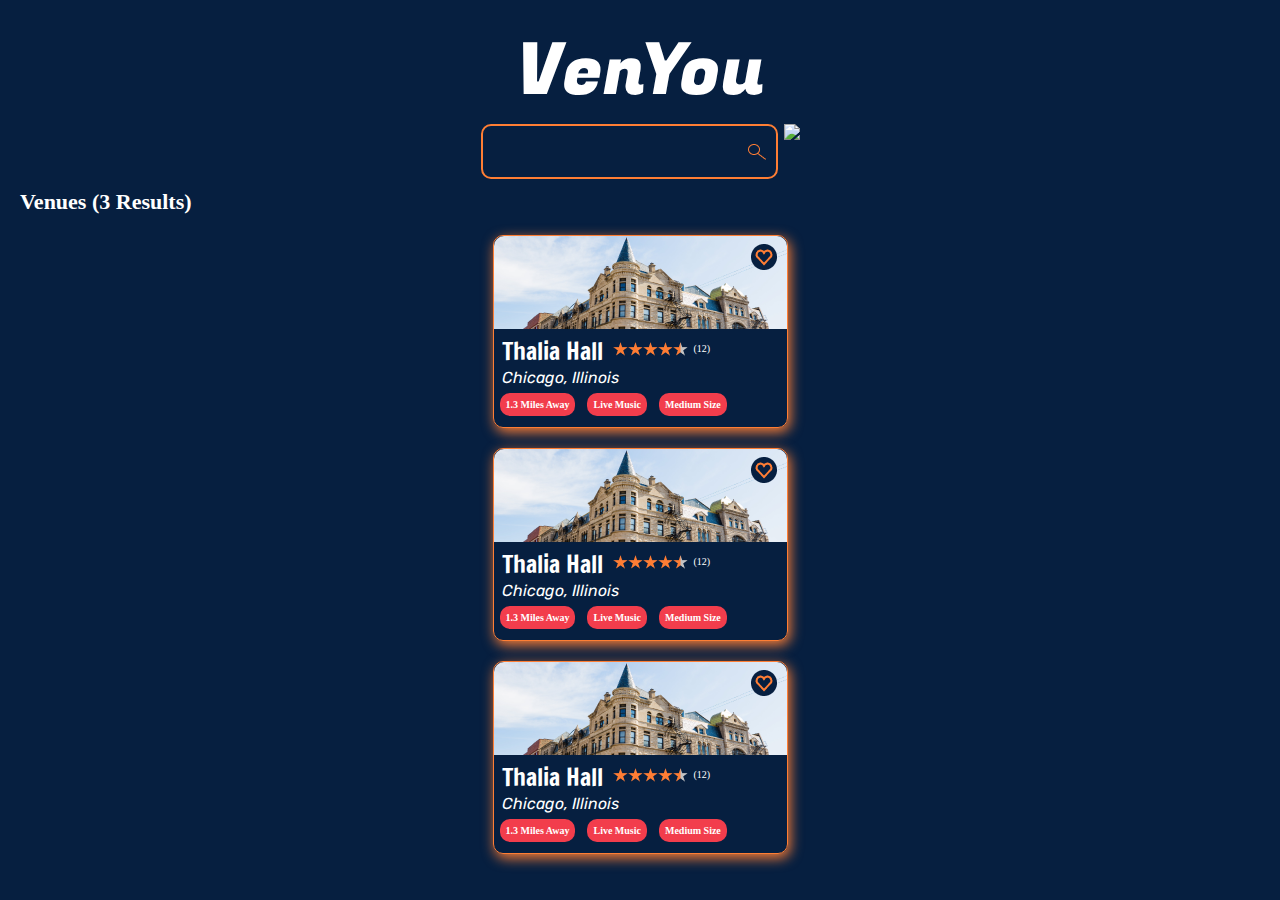
==== searchVenuePage.html @ ec91dec0 "page 2 updates" ====
<html>

<head>
    <link href="css/index.css" rel="stylesheet" type"text/css">
    <title>VenYou Login Page</title>
    <script src="https://ajax.googleapis.com/ajax/libs/jquery/3.5.1/jquery.min.js"></script>
    <link rel="preconnect" href="https://fonts.gstatic.com">
    <link href="https://fonts.googleapis.com/css2?family=Fugaz+One&display=swap" rel="stylesheet">
    <link rel="preconnect" href="https://fonts.gstatic.com">
    <link href="https://fonts.googleapis.com/css2?family=Rubik&display=swap" rel="stylesheet">
    <meta name="viewport" content="width=device-width, initial-scale=1.0">
    <link rel="preconnect" href="https://fonts.gstatic.com">
    <link href="https://fonts.googleapis.com/css2?family=Rubik&display=swap" rel="stylesheet">
    <link rel="preconnect" href="https://fonts.gstatic.com">
    <link href="https://fonts.googleapis.com/css2?family=Francois+One&display=swap" rel="stylesheet">
</head>

<body id="index2Body">
    <div class="cardPageBody">
        <h1>VenYou</h1>
        <div class="headerSectionIndex2">
            <div class="searchBar">
                <img id="searchBarIcon" src="./images/SearchBar.png">
            </div>
            <img src="./images/FilterIcon.png">
        </div>
        <h2 id="searchPageH2">Venues (3 Results)</h2>

        <div class="venueCard">
            <div class="venuePicture">
                <img src="./images/cardPicture.png">
            </div>
            <div class="venueDescription">
                <div class="venueName">
                    <h4>Thalia Hall</h4>
                    <div>
                        <img class="stars" src="./images/Stars.png">
                    </div>
                    <p>(12)</p>
                </div>
                <h5>Chicago, Illinois</h5>
                <div class="attributes">
                    <p>1.3 Miles Away</p>
                    <p>Live Music</p>
                    <p>Medium Size</p>
                </div>
            </div>
        </div>
        <div class="venueCard">
            <div class="venuePicture">
                <img src="./images/cardPicture.png">
            </div>
            <div class="venueDescription">
                <div class="venueName">
                    <h4>Thalia Hall</h4>
                    <div>
                        <img class="stars" src="./images/Stars.png">
                    </div>
                    <p>(12)</p>
                </div>
                <h5>Chicago, Illinois</h5>
                <div class="attributes">
                    <p>1.3 Miles Away</p>
                    <p>Live Music</p>
                    <p>Medium Size</p>
                </div>
            </div>
        </div>
        <div class="venueCard">
            <div class="venuePicture">
                <img src="./images/cardPicture.png">
            </div>
            <div class="venueDescription">
                <div class="venueName">
                    <h4>Thalia Hall</h4>
                    <div>
                        <img class="stars" src="./images/Stars.png">
                    </div>
                    <p>(12)</p>
                </div>
                <h5>Chicago, Illinois</h5>
                <div class="attributes">
                    <p>1.3 Miles Away</p>
                    <p>Live Music</p>
                    <p>Medium Size</p>
                </div>
            </div>
        </div>
    </div>
</body>
<script src="js/index.js"></script>

</html>
---- css/index.css ----
body {
  display: grid;
  grid-template-columns: 1fr;
  grid-template-rows: auto auto auto;
  grid-template-areas:
    "headerSection"
    "signInSection"
    "footerSection";
  background-color: #061f40;
  color: white;
  margin: 15px 10px;
}

.cardPageBody {
  display: flex;
  flex-direction: column;
  align-items: center;
  justify-content: center;
}

.headerSectionIndex2 {
  display: flex;
}

#searchPageH2 {
  align-self: flex-start;
  margin-left: 10px;
  padding: 10px 0px;
}

.searchBar {
  height: 51px;
  width: 293px;
  border-radius: 10px;
  border: 2px solid hsla(22, 99%, 60%, 1);
  margin-right: 6px;
}

#searchBarIcon {
  float: right;
  padding-top: 18px;
  padding-right: 10px;
}

.venueCard {
  grid-template-columns: 1fr;
  grid-template-rows: auto auto;
  grid-template-areas:
    "venuePicture"
    "venueDescription";

  width: 293px;
  border-radius: 10px;
  box-shadow: 2px 4px 13px 0px hsla(22, 99%, 60%, 1);
  border: 1px solid hsla(22, 99%, 60%, 1);
  margin: 10px;
}

.venuePicture {
  grid-area: venuePicture;
}

.venuePicture > img {
  border-radius: 10px 10px 0px 0px;
}

.venueDescription {
  grid-area: venueDescription;
  justify-content: start;
}

.venueName {
  display: flex;
}

.venueName > p {
  font-size: 10px;
  margin-top: 14px;
}

.stars {
  margin-left: 10px;
  margin-top: 13px;
}

.attributes > p {
  background-color: #f23d4c;
  border-radius: 10px;
  padding: 6px;
}

h1 {
  font-family: Fugaz One;
  font-size: 72px;
  font-style: normal;
  font-weight: 400;
  letter-spacing: 0em;
  margin: 0;
}

h2 {
  font-family: Roboto;
  font-size: 22px;
  font-style: normal;
  font-weight: 700;
  line-height: 26px;
  letter-spacing: 0em;
  text-align: center;
  margin: 0;
}

h3 {
  font-family: Roboto;
  font-size: 16px;
  font-style: normal;
  font-weight: 700;
  line-height: 19px;
  letter-spacing: 0em;
  text-align: center;
}

h4 {
  margin-top: 5;
  margin-bottom: 0;
  font-family: Francois One;
  font-size: 24px;
  font-style: normal;
  font-weight: 400;
  line-height: 34px;
  letter-spacing: 0em;
  text-align: left;
  padding-left: 8px;
}

h5 {
  margin: 0;
  font-family: Rubik;
  font-size: 16px;
  font-style: italic;
  font-weight: 400;
  line-height: 19px;
  letter-spacing: 0em;
  text-align: left;
  padding-left: 8px;
}

.inputSection {
  background-color: white;
  font-family: Roboto;
  font-size: 14px;
  color: #061f40;
  height: 30px;
  width: 345px;
  border-radius: 10px;
  text-align: center;
  padding-top: 12px;
  margin-top: 10px;
}

.headerSection {
  grid-area: headerSection;
  display: flex;
  justify-content: space-evenly;
  /* outline-style: solid;
  outline-color: white; */
  align-items: center;
}

.pictureDescription {
  text-align: center;
  font-family: Rubik;
  font-size: 16px;
  font-style: normal;
  font-weight: 700;
  line-height: 12px;
  letter-spacing: 0em;
}

.signInSection {
  grid-area: signInSection;
  display: flex;
  flex-direction: column;
  align-items: center;
  justify-content: space between;
}

.footerSection {
  grid-area: footerSection;
  display: flex;
  justify-content: space-evenly;
  align-items: center;
  margin-top: 10px;
}

.socialMediaIcons {
  display: flex;
  justify-content: space-around;
  width: 227px;
  margin-top: 10px;
  text-align: center;
  margin-bottom: 20px;
}

p {
  margin: 6;
}

.socialMediaText {
  font-size: 10px;
}

.attributes {
  display: flex;
  font-size: 10px;
  padding-bottom: 5px;
  font-weight: 800;
}

button {
  height: 46px;
  width: 227px;
  background-color: #fe7e34;
  border-radius: 10px;
  font-family: Roboto;
  font-size: 18px;
  font-style: normal;
  font-weight: 700;
  letter-spacing: 0em;
  text-align: center;
  margin-top: 10px;
  pointer-events: none;
}
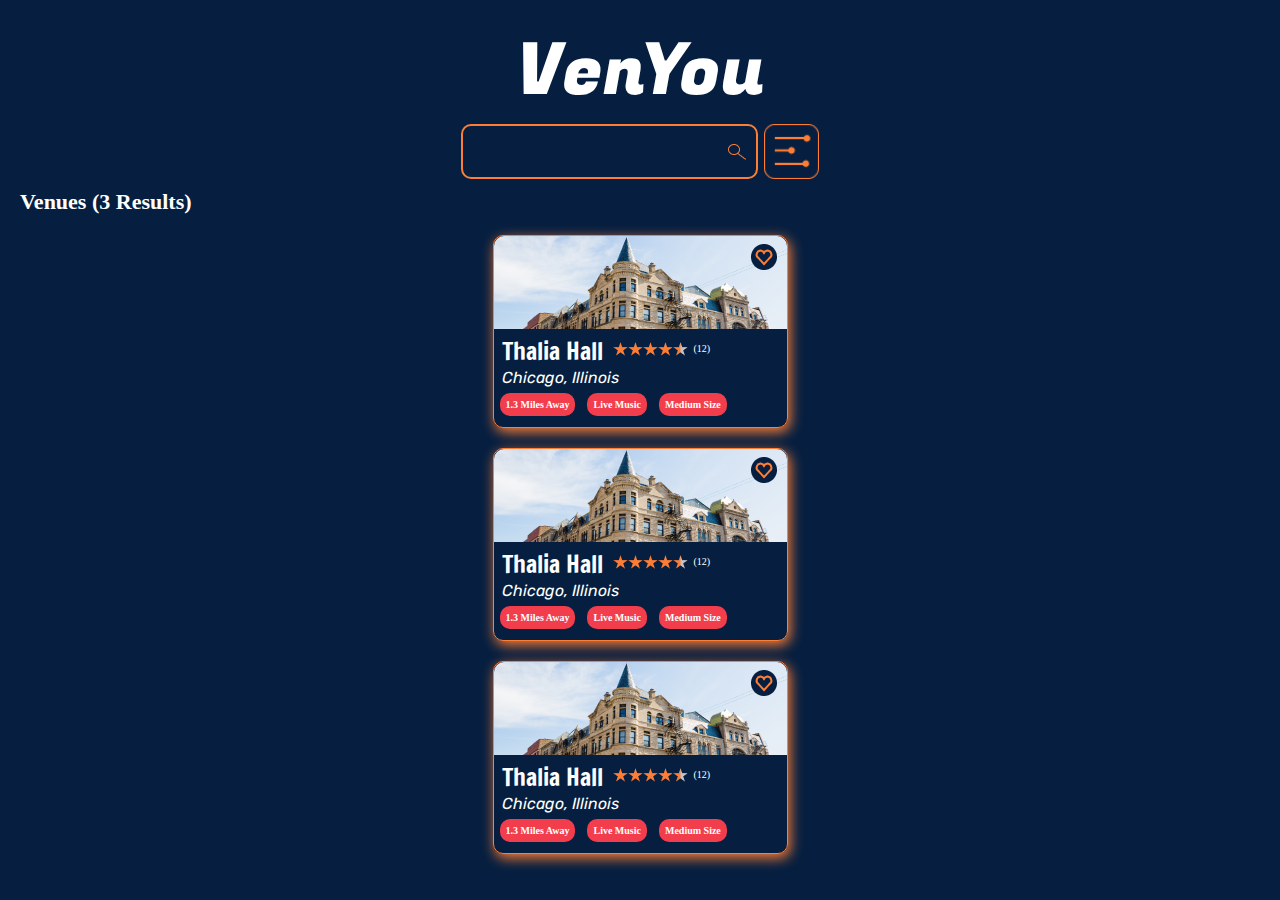
==== commit 5566c406: "quick fixies" ====
--- a/searchVenuePage.html
+++ b/searchVenuePage.html
@@ -22,7 +22,7 @@
             <div class="searchBar">
                 <img id="searchBarIcon" src="./images/SearchBar.png">
             </div>
-            <img src="./images/FilterIcon.png">
+            <img src="./images/filterIcon.png">
         </div>
         <h2 id="searchPageH2">Venues (3 Results)</h2>
 
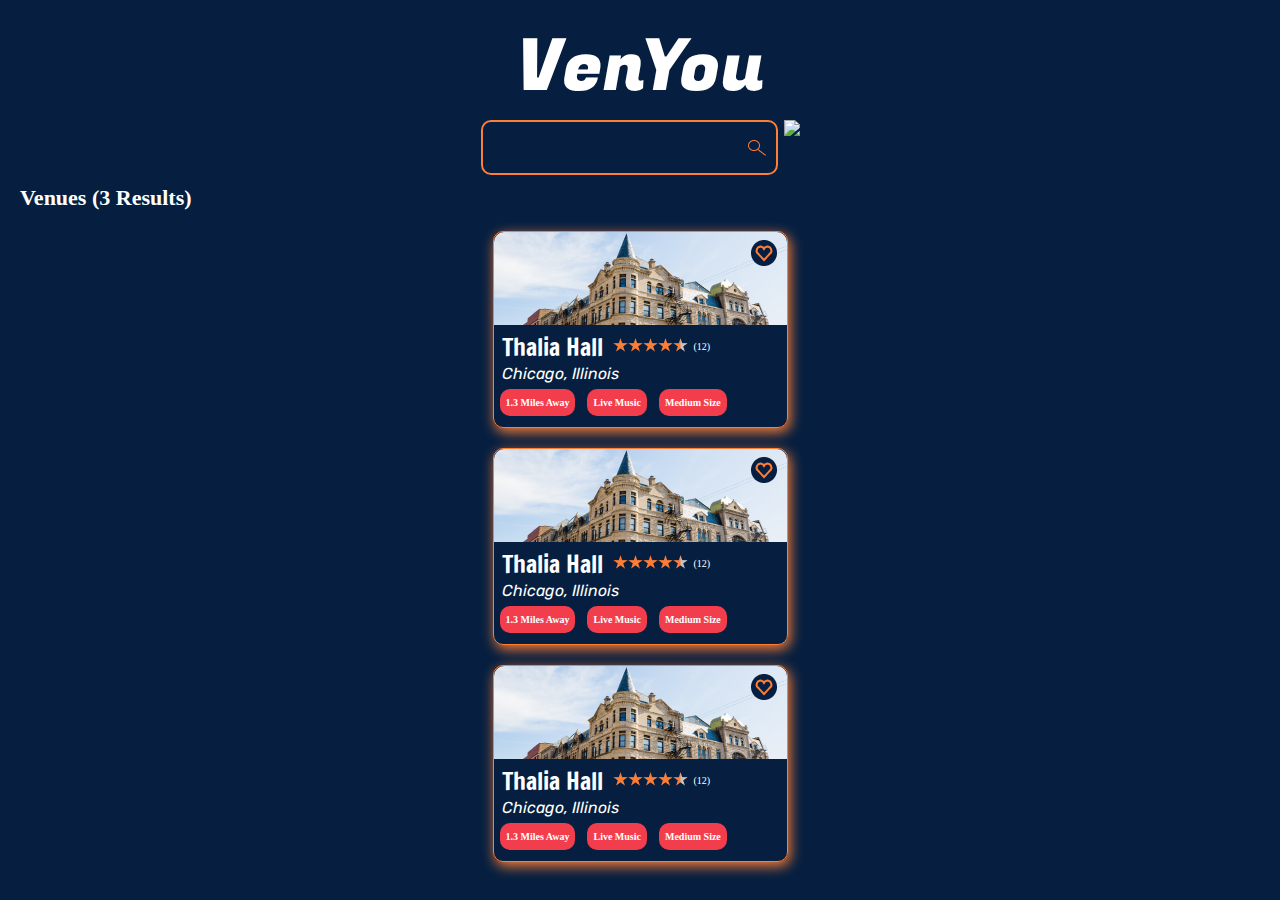
==== commit e17cea05: "third page. boom bitch" ====
--- a/searchVenuePage.html
+++ b/searchVenuePage.html
@@ -22,10 +22,9 @@
             <div class="searchBar">
                 <img id="searchBarIcon" src="./images/SearchBar.png">
             </div>
-            <img src="./images/filterIcon.png">
+            <img src="./images/FilterIcon.png">
         </div>
         <h2 id="searchPageH2">Venues (3 Results)</h2>
-
         <div class="venueCard">
             <div class="venuePicture">
                 <img src="./images/cardPicture.png">
--- a/css/index.css
+++ b/css/index.css
@@ -1,4 +1,10 @@
 body {
+  background-color: #061f40;
+  color: white;
+  margin: 15px 10px;
+}
+
+#indexBody {
   display: grid;
   grid-template-columns: 1fr;
   grid-template-rows: auto auto auto;
@@ -6,9 +12,120 @@
     "headerSection"
     "signInSection"
     "footerSection";
-  background-color: #061f40;
+}
+
+#filtersPageBody {
+  display: flex;
+  flex-direction: column;
+}
+
+#filterHeader {
+  align-self: center;
+}
+
+.venueSizeButtons {
+  display: flex;
+  justify-content: center;
+  align-items: center;
+}
+
+.amenitiesProvidedButtons {
+  display: flex;
+  justify-content: center;
+  align-items: center;
+  flex-wrap: wrap;
+}
+
+.proximityHeader {
+  display: flex;
+  justify-content: space-between;
+}
+
+.proximityDistance {
+  font-size: 18px;
+}
+
+.amenitiesProvidedButton {
+  border: 1px solid #fe7d34;
+  border-radius: 15px;
+  padding: 9px;
+  text-align: center;
+  margin: 6px;
+  color: #fe7d34;
+  font-family: Roboto;
+  font-style: normal;
+  font-weight: bold;
+  font-size: 12px;
+  line-height: 14px;
+}
+
+.venueSizeButton {
+  text-align: center;
+  border: 1px solid #fe7d34;
+  border-radius: 10px;
+  padding: 7px 24px;
+  margin: 5px;
+  color: #fe7d34;
+  font-family: Roboto;
+  font-size: 14px;
+  font-style: normal;
+  font-weight: 700;
+  line-height: 16px;
+}
+
+.ratingStars {
+  display: flex;
+  justify-content: center;
+}
+
+.italic {
+  font-size: 10px;
+  font-style: italic;
+  font-weight: 400;
+  line-height: 12px;
+  letter-spacing: 0em;
+  text-align: center;
+}
+
+.proximityLine {
+  border-width: 2px;
   color: white;
-  margin: 15px 10px;
+  margin-top: 20px;
+  margin-bottom: 20px;
+}
+
+.performanceTypeButtons {
+  display: flex;
+  flex-wrap: wrap;
+  justify-content: center;
+}
+
+.performanceTypeButton {
+  text-align: center;
+  border: 1px solid #fe7d34;
+  border-radius: 10px;
+  padding: 7px 24px;
+  margin: 5px;
+  color: #fe7d34;
+  font-family: Roboto;
+  font-size: 14px;
+  font-style: normal;
+  font-weight: 700;
+  line-height: 16px;
+}
+
+#filterButton {
+  align-self: center;
+  margin-top: 30px;
+}
+
+.dot {
+  height: 25px;
+  width: 25px;
+  background-color: #fe7d34;
+  border-radius: 50%;
+  display: inline-block;
+  position: absolute;
 }
 
 .cardPageBody {
@@ -20,6 +137,19 @@
 
 .headerSectionIndex2 {
   display: flex;
+}
+
+.headerSectionFilterPage {
+  display: flex;
+}
+
+#filterBar {
+  color: #fe7e34;
+  font-size: 18px;
+  font-family: Roboto;
+  font-style: normal;
+  font-weight: 700;
+  text-align: center;
 }
 
 #searchPageH2 {
@@ -34,6 +164,10 @@
   border-radius: 10px;
   border: 2px solid hsla(22, 99%, 60%, 1);
   margin-right: 6px;
+}
+
+.filterText {
+  margin-top: 10px;
 }
 
 #searchBarIcon {
@@ -203,6 +337,7 @@
 
 p {
   margin: 6;
+  line-height: 15px;
 }
 
 .socialMediaText {
@@ -227,6 +362,10 @@
   font-weight: 700;
   letter-spacing: 0em;
   text-align: center;
-  margin-top: 10px;
   pointer-events: none;
 }
+
+#filterTitle {
+  text-align: left;
+  margin: 10px 0px;
+}
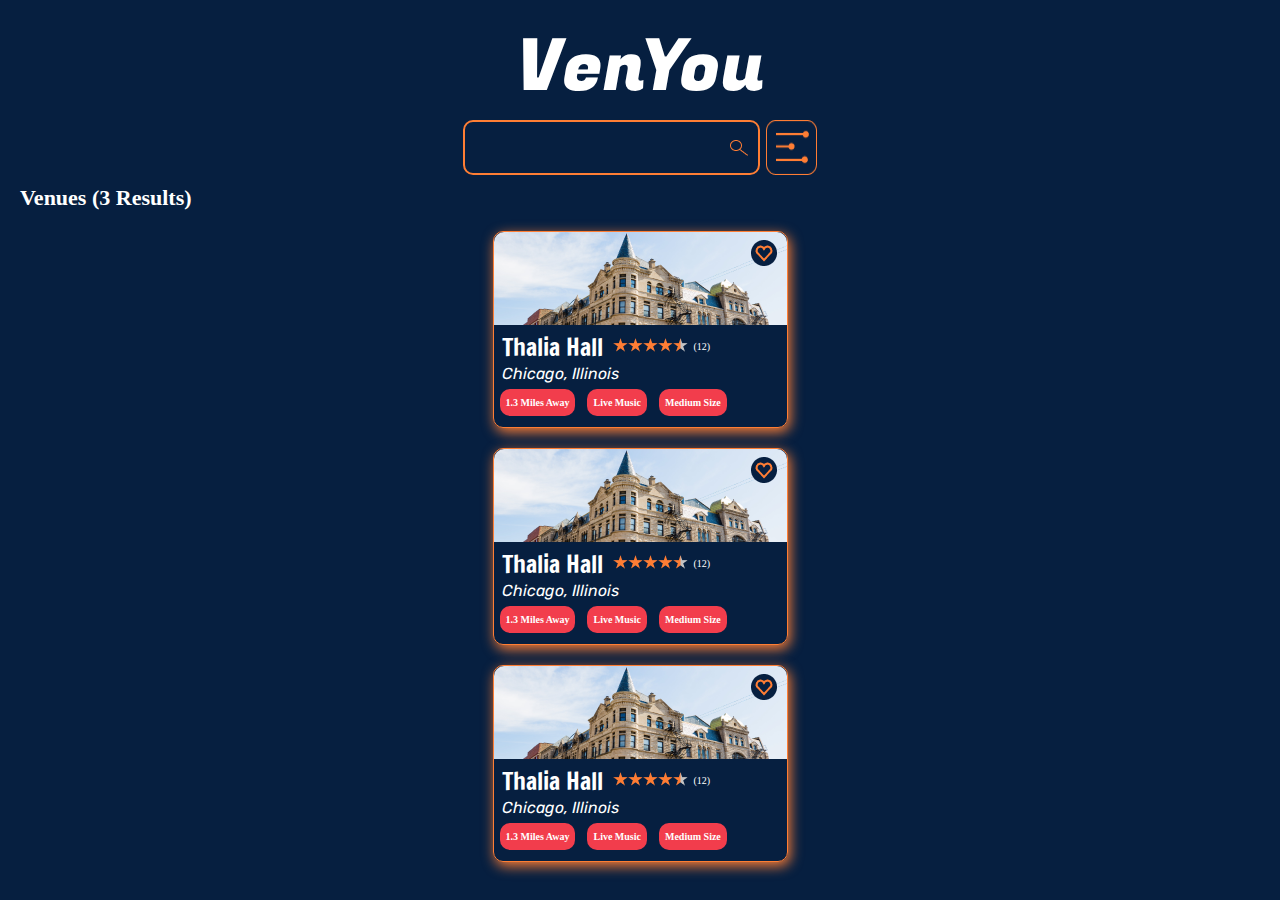
==== commit 30de50c4: "quick fix" ====
--- a/searchVenuePage.html
+++ b/searchVenuePage.html
@@ -22,7 +22,7 @@
             <div class="searchBar">
                 <img id="searchBarIcon" src="./images/SearchBar.png">
             </div>
-            <img src="./images/FilterIcon.png">
+            <img src="./images/filterIcon.png">
         </div>
         <h2 id="searchPageH2">Venues (3 Results)</h2>
         <div class="venueCard">
--- a/css/index.css
+++ b/css/index.css
@@ -21,6 +21,7 @@
 
 #filterHeader {
   align-self: center;
+  margin-top: 43px;
 }
 
 .venueSizeButtons {
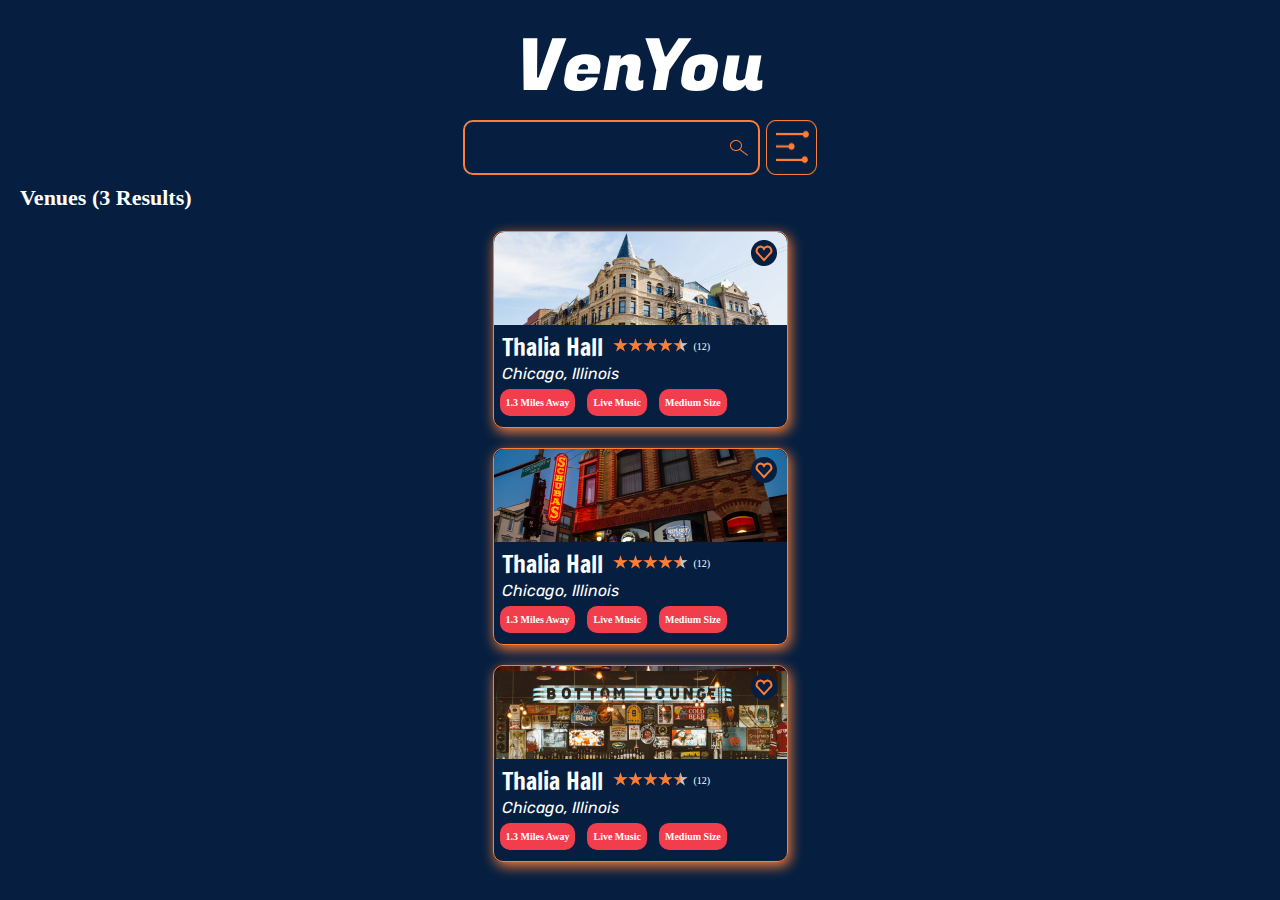
==== commit c740b84b: "card pictures" ====
--- a/searchVenuePage.html
+++ b/searchVenuePage.html
@@ -47,7 +47,7 @@
         </div>
         <div class="venueCard">
             <div class="venuePicture">
-                <img src="./images/cardPicture.png">
+                <img src="./images/SchubasCard.png">
             </div>
             <div class="venueDescription">
                 <div class="venueName">
@@ -67,7 +67,7 @@
         </div>
         <div class="venueCard">
             <div class="venuePicture">
-                <img src="./images/cardPicture.png">
+                <img src="./images/BottomLoungeCard.png">
             </div>
             <div class="venueDescription">
                 <div class="venueName">
--- a/css/index.css
+++ b/css/index.css
@@ -370,3 +370,48 @@
   text-align: left;
   margin: 10px 0px;
 }
+
+.tabletPic {
+  display: none;
+}
+
+@media screen and (min-width: 834px) {
+  .tabletPic {
+    display: block;
+  }
+
+  .mobilePic {
+    display: none;
+  }
+
+  .inputSection {
+    font-size: 16px;
+    height: 52px;
+    width: 551px;
+    padding-top: 32px;
+    margin-top: 20px;
+  }
+
+  button {
+    height: 66px;
+    width: 371px;
+    background-color: #fe7e34;
+    border-radius: 10px;
+    font-family: Roboto;
+    font-size: 18px;
+    font-style: normal;
+    font-weight: 700;
+    letter-spacing: 0em;
+    text-align: center;
+    pointer-events: none;
+  }
+
+  .socialMediaIcons {
+    display: flex;
+    justify-content: space-around;
+    width: 371px;
+    margin-top: 10px;
+    text-align: center;
+    margin-bottom: 20px;
+  }
+}
